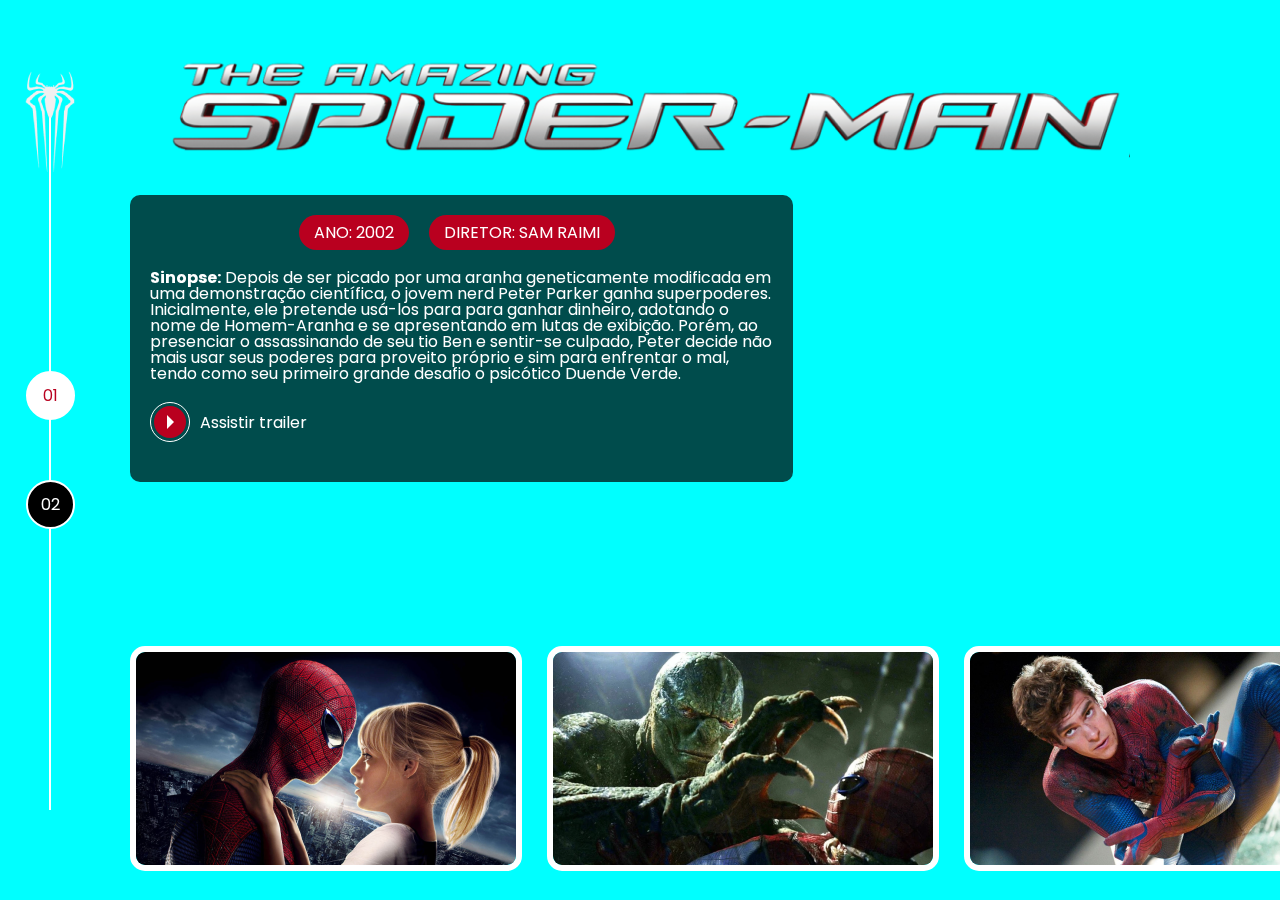
==== pages/andrew-garfield/spiderman1.html @ 6e6cd6bf "finalização do projeto" ====
<!DOCTYPE html>
<html lang="en">

<head>
  <meta charset="UTF-8">
  <meta http-equiv="X-UA-Compatible" content="IE=edge">
  <meta name="viewport" content="width=device-width, initial-scale=1.0">
  <title>Spider Man | Multiverso</title>
  <link href="../../assets/css/internal.css" rel="stylesheet" type="text/css" />
</head>

<body>
  <div class="wrapper">
    <video autoplay loop>
      <source src="../../assets/videos/amazing-spiderman-2014-trailer.mp4" type="video/mp4" />
    </video>

    <!--  Coluna da esquerda com menu (Left Column with menu)  -->
    <div class="left-column">
      <nav class="navigator">
        <div class="navigator-icon">
          <a href="../../index.html">
            <img src="../../assets/images/icons/spiderman1-andrew.png" />
          </a>
        </div>
        <ul>
          <li><a href="#01" class="active">01</a></li>
          <li><a href="spiderman2.html">02</a></li>
        </ul>
      </nav>
    </div>
    <!-- FIM - Coluna da esquerda com menu (Left Column with menu)  -->

    <div class="main-content">
      <div class="main-content-top">
        <div class="s-logo">
          <img src="../../assets/images/spiderman-andrew/movie-01/logo.png" alt="Spiderman (2002)"
            title="Spiderman (2002)" />
        </div>

        <div class="description">
          <div class="pills">
            <ul>
              <li>Ano: 2002</li>
              <li>Diretor: Sam Raimi</li>
            </ul>
          </div>
          <div class="description-text">
            <p><strong>Sinopse:</strong>&nbsp;Depois de ser picado por uma aranha geneticamente modificada em uma
              demonstração científica, o jovem nerd Peter Parker ganha superpoderes. Inicialmente, ele pretende usá-los
              para para ganhar dinheiro, adotando o nome de Homem-Aranha e se apresentando em lutas de exibição. Porém,
              ao presenciar o assassinando de seu tio Ben e sentir-se culpado, Peter decide não mais usar seus poderes
              para proveito próprio e sim para enfrentar o mal, tendo como seu primeiro grande desafio o psicótico
              Duende Verde.</p>
          </div>
          <div class="links">
            <ul>
              <li>
                <a href="https://www.youtube.com/watch?v=-tnxzJ0SSOw" class="link-button" target="_blank">
                  <span class="icon">
                    <div class="play-icon">&nbsp;</div>
                  </span>
                  <span class="label">
                    Assistir trailer
                  </span>
                </a>
              </li>
            </ul>
          </div>
        </div>

      </div>
<br><br>
      <div class="main-content-bottom">
        <div class="gallery">
          <ul>
            <li><a href="#"><img src="../../assets/images/spiderman-andrew/movie-01/gallery/image-01.png" alt=""></a></li>
            <li><a href="#"><img src="../../assets/images/spiderman-andrew/movie-01/gallery/image-02.png" alt=""></a></li>
            <li><a href="#"><img src="../../assets/images/spiderman-andrew/movie-01/gallery/image-03.png" alt=""></a></li>
          </ul>
        </div>
      </div>
    </div>
  </div>
</body>
</html>
---- assets/css/internal.css ----
@import url('reset.css');
@import url('global.css');
@import url('components/_navigator.css');
@import url('components/_pills.css');
@import url('components/_link-button.css');
@import url('components/_gallery.css');

.wrapper {
  display: flex;
  height: 100vh;
  flex-flow: row nowrap; 
  background-color: aqua; 
}

.wrapper video{
  position: fixed;
  width: 100%;

}

.wrapper .left-column {
  width: 100px;
  height: 100%;
  display: flex;
  justify-content: center;
  align-items: center;
  position: fixed;
  padding-right: 50px;
  left: 0;
  top: 0;
  z-index: 1;
}

.wrapper .main-content{
  height: 100%;
  width: 100%;
  padding-left: 130px;
  position: relative;
}

.wrapper .main-content-top {
  height: 60vh;
  display: flex;
  flex-direction: column;
  justify-content: flex-start;
}

.wrapper .main-content-bottom{
  height: 20vh;
  display: flex;
  flex-direction: column;
  justify-content: flex-end;
  margin-top: 8rem;
}

.wrapper .main-content .s-logo img{
  margin-top: 5px;
  margin-bottom: 10px;
}

.wrapper .main-content-top .description{
  background-color: rgba(0,0,0,.7);
  max-width: 50%;
  padding: 20px;
  border-radius: 10px;
  
}

.wrapper .main-content-top .description .description-text p{
  color: white;
  line-height: 100%;
}

.wrapper .main-content-top .description .pills{
  margin-bottom: 20px;
}

.wrapper .main-content .links{
  padding: 20px;
  padding-left: 0;
}

.wrapper .main-content .links ul{
  display: flex;
  flex-direction: row;
}

.s-spiderman-01-01 {
  background-image: url('../images/spiderman-tobey/movie-01/background.png');
  background-size:cover;
}

.s-spiderman-01-02 {
  background-image: url('../images/spiderman-tobey/movie-02/background.png');
  background-size: cover;
}

.s-spiderman-01-03 {
  background-image: url('../images/spiderman-tobey/movie-03/background.png');
  background-size: cover;
}
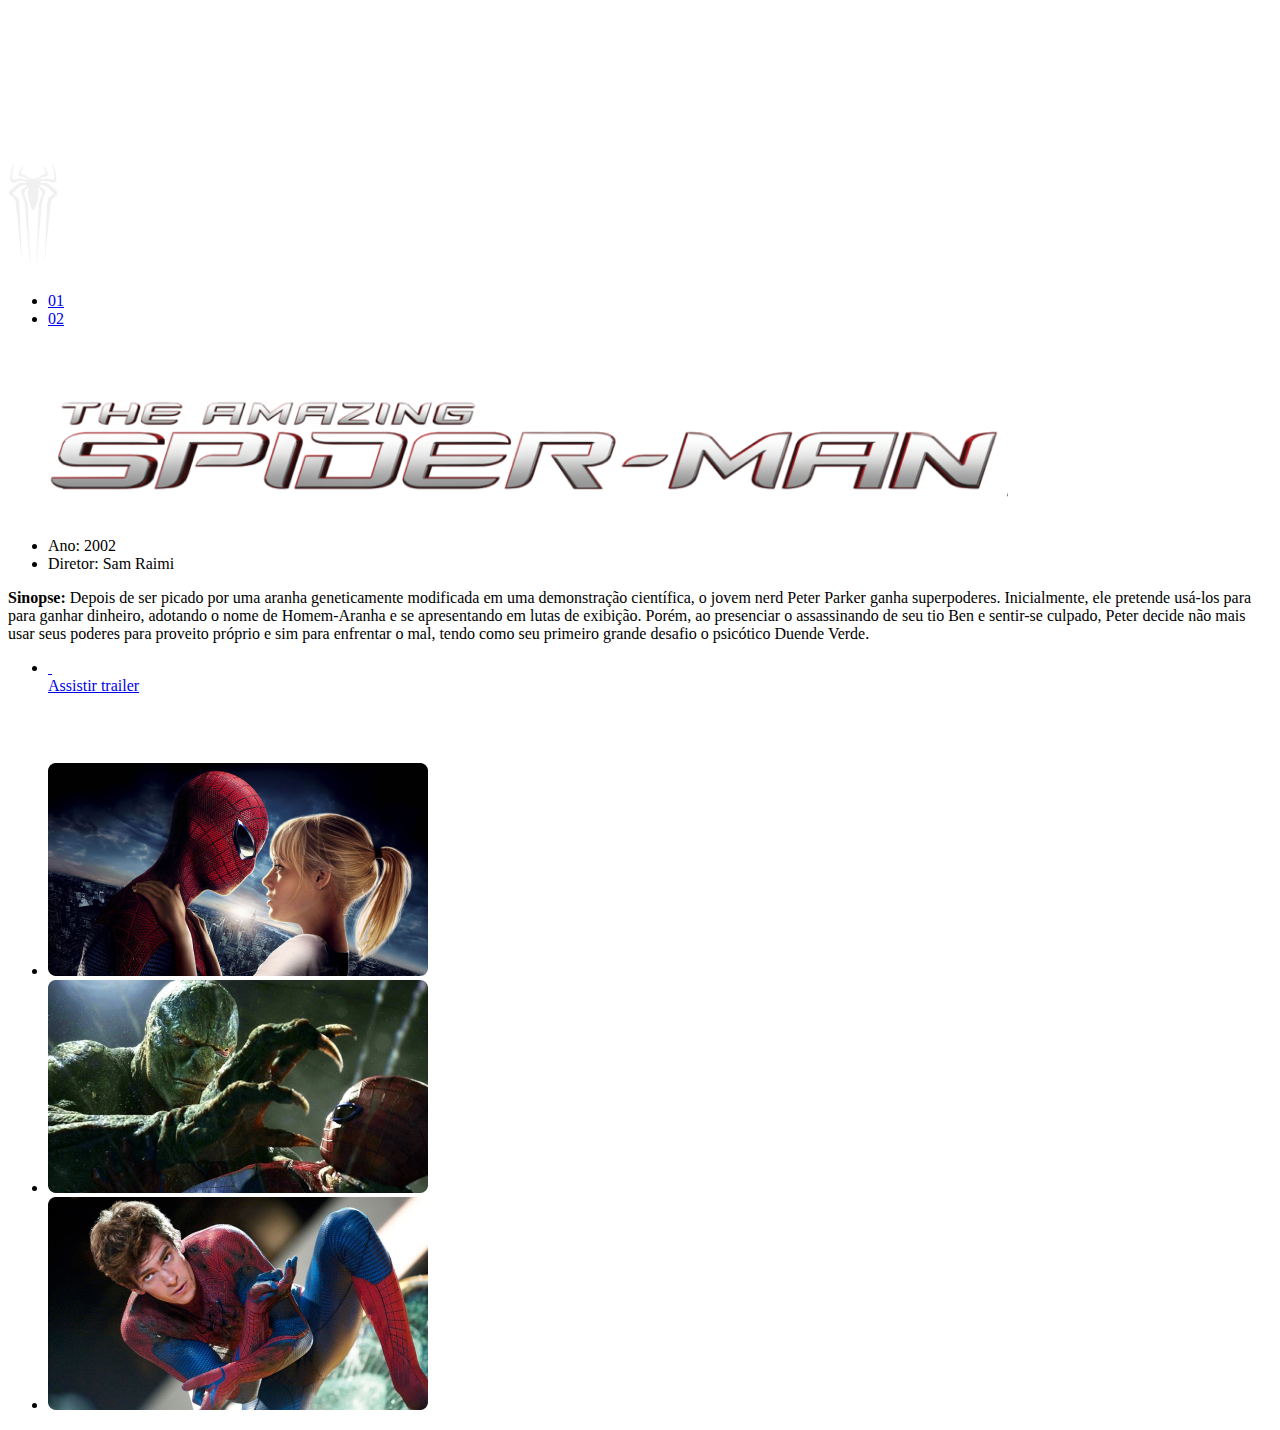
==== commit 0219a754: "ajuste" ====
--- a/pages/andrew-garfield/spiderman1.html
+++ b/pages/andrew-garfield/spiderman1.html
@@ -6,7 +6,7 @@
   <meta http-equiv="X-UA-Compatible" content="IE=edge">
   <meta name="viewport" content="width=device-width, initial-scale=1.0">
   <title>Spider Man | Multiverso</title>
-  <link href="../../assets/css/internal.css" rel="stylesheet" type="text/css" />
+  <link href="./../assets/css/internal.css" rel="stylesheet" type="text/css" />
 </head>
 
 <body>
